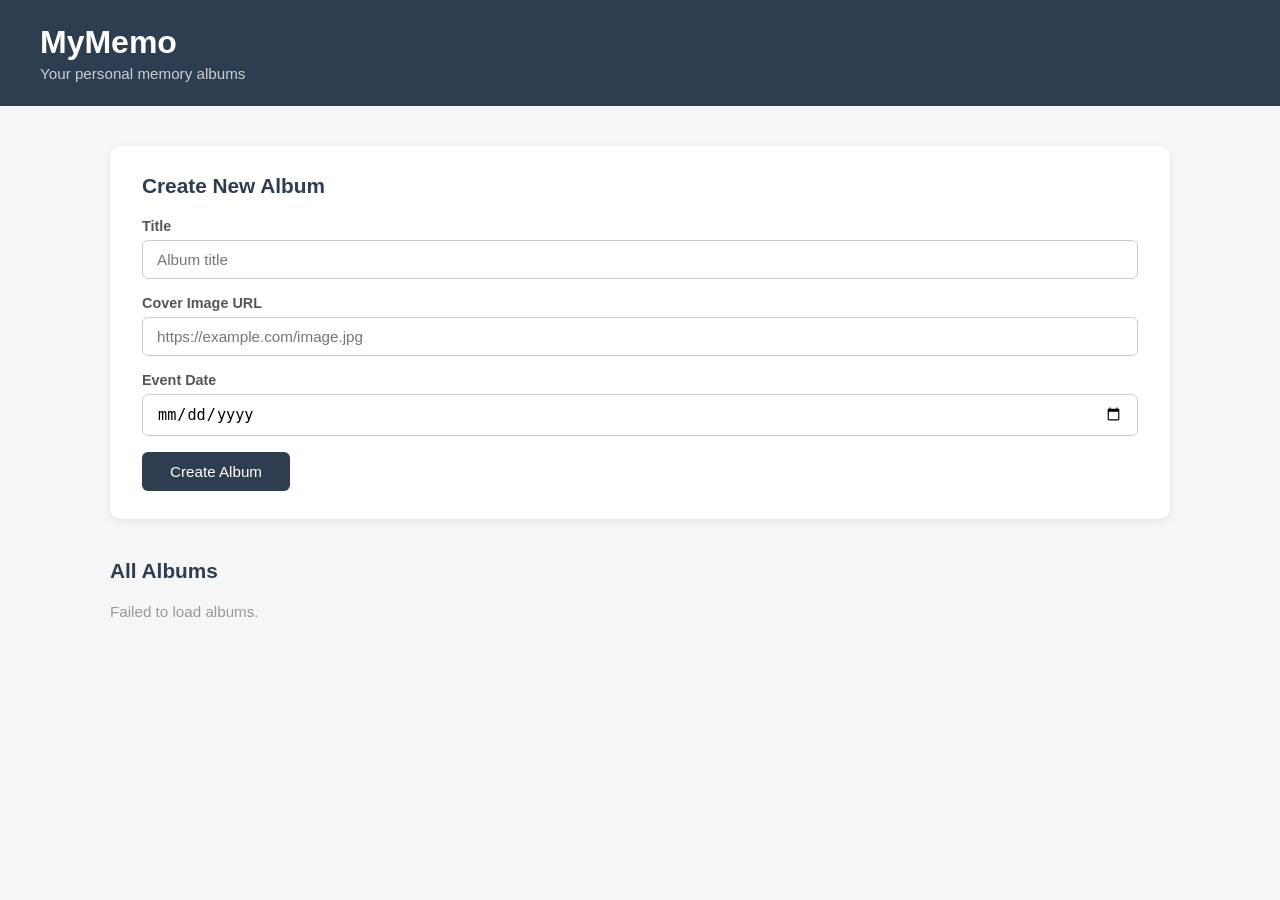
==== src/main/resources/static/Album.html @ 6ceed378 "Initial commit" ====
<!DOCTYPE html>
<html lang="en">
<head>
  <meta charset="UTF-8" />
  <meta name="viewport" content="width=device-width, initial-scale=1.0" />
  <title>MyMemo - Album Details</title>
  <link rel="stylesheet" href="style.css" />
</head>
<body>

  <header>
    <h1><a href="index.html">MyMemo</a></h1>
    <p>Album Details</p>
  </header>

  <main>

    <section id="album-details" class="album-details">
      <img id="album-cover" src="" alt="Album Cover" />
      <div class="album-info">
        <h2 id="album-title">Loading...</h2>
        <p id="album-date"></p>
      </div>
    </section>

    <section class="form-section">
      <h2>Add a Memory</h2>
      <form id="memory-form">
        <div class="form-group">
          <label for="imageUrl">Image URL</label>
          <input type="url" id="imageUrl" placeholder="https://example.com/photo.jpg" />
        </div>
        <div class="form-group">
          <label for="description">Description</label>
          <input type="text" id="description" placeholder="What happened here?" required />
        </div>
        <div class="form-group">
          <label for="memoryDate">Memory Date</label>
          <input type="date" id="memoryDate" />
        </div>
        <button type="submit">Add Memory</button>
      </form>
    </section>

    <section class="albums-section">
      <h2>Memories</h2>
      <div id="memory-container" class="album-grid"></div>
    </section>

  </main>

  <script src="album.js"></script>
</body>
</html>
---- src/main/resources/static/style.css ----
* {
  box-sizing: border-box;
  margin: 0;
  padding: 0;
}

body {
  font-family: 'Segoe UI', Tahoma, Geneva, Verdana, sans-serif;
  background-color: #f4f6f8;
  color: #333;
}

header {
  background-color: #2c3e50;
  color: white;
  padding: 24px 40px;
}

header h1 {
  font-size: 2rem;
}

header p {
  font-size: 0.95rem;
  opacity: 0.75;
  margin-top: 4px;
}

main {
  max-width: 1100px;
  margin: 40px auto;
  padding: 0 20px;
}

/* ── Form ── */
.form-section {
  background: white;
  padding: 28px 32px;
  border-radius: 10px;
  box-shadow: 0 2px 8px rgba(0, 0, 0, 0.08);
  margin-bottom: 40px;
}

.form-section h2 {
  margin-bottom: 20px;
  font-size: 1.3rem;
  color: #2c3e50;
}

.form-group {
  display: flex;
  flex-direction: column;
  margin-bottom: 16px;
}

.form-group label {
  font-size: 0.9rem;
  font-weight: 600;
  margin-bottom: 6px;
  color: #555;
}

.form-group input {
  padding: 10px 14px;
  border: 1px solid #ccc;
  border-radius: 6px;
  font-size: 0.95rem;
  transition: border-color 0.2s;
}

.form-group input:focus {
  outline: none;
  border-color: #2c3e50;
}

button[type="submit"] {
  background-color: #2c3e50;
  color: white;
  border: none;
  padding: 11px 28px;
  border-radius: 6px;
  font-size: 0.95rem;
  cursor: pointer;
  transition: background-color 0.2s;
}

button[type="submit"]:hover {
  background-color: #3d5166;
}

/* ── Albums Grid ── */
.albums-section h2 {
  margin-bottom: 20px;
  font-size: 1.3rem;
  color: #2c3e50;
}

.album-grid {
  display: grid;
  grid-template-columns: repeat(auto-fill, minmax(240px, 1fr));
  gap: 24px;
}

/* ── Album Card ── */
.album-card {
  background: white;
  border-radius: 10px;
  box-shadow: 0 2px 8px rgba(0, 0, 0, 0.08);
  overflow: hidden;
  cursor: pointer;
  transition: transform 0.2s, box-shadow 0.2s;
}

.album-card:hover {
  transform: translateY(-4px);
  box-shadow: 0 6px 16px rgba(0, 0, 0, 0.12);
}

.album-card img {
  width: 100%;
  height: 160px;
  object-fit: cover;
  background-color: #dde1e7;
}

.album-card-body {
  padding: 14px 16px;
}

.album-card-body h3 {
  font-size: 1.05rem;
  margin-bottom: 6px;
  color: #2c3e50;
}

.album-card-body p {
  font-size: 0.85rem;
  color: #888;
}

.no-albums {
  color: #999;
  font-size: 0.95rem;
}

/* ── Album Details ── */
.album-details {
  display: flex;
  align-items: center;
  gap: 24px;
  background: white;
  border-radius: 10px;
  box-shadow: 0 2px 8px rgba(0, 0, 0, 0.08);
  overflow: hidden;
  margin-bottom: 40px;
  padding: 0;
}

.album-details img {
  width: 280px;
  height: 180px;
  object-fit: cover;
  flex-shrink: 0;
  background-color: #dde1e7;
}

.album-info {
  padding: 20px;
}

.album-info h2 {
  font-size: 1.6rem;
  color: #2c3e50;
  margin-bottom: 8px;
}

.album-info p {
  font-size: 0.95rem;
  color: #888;
}

header a {
  color: white;
  text-decoration: none;
}

header a:hover {
  text-decoration: underline;
}
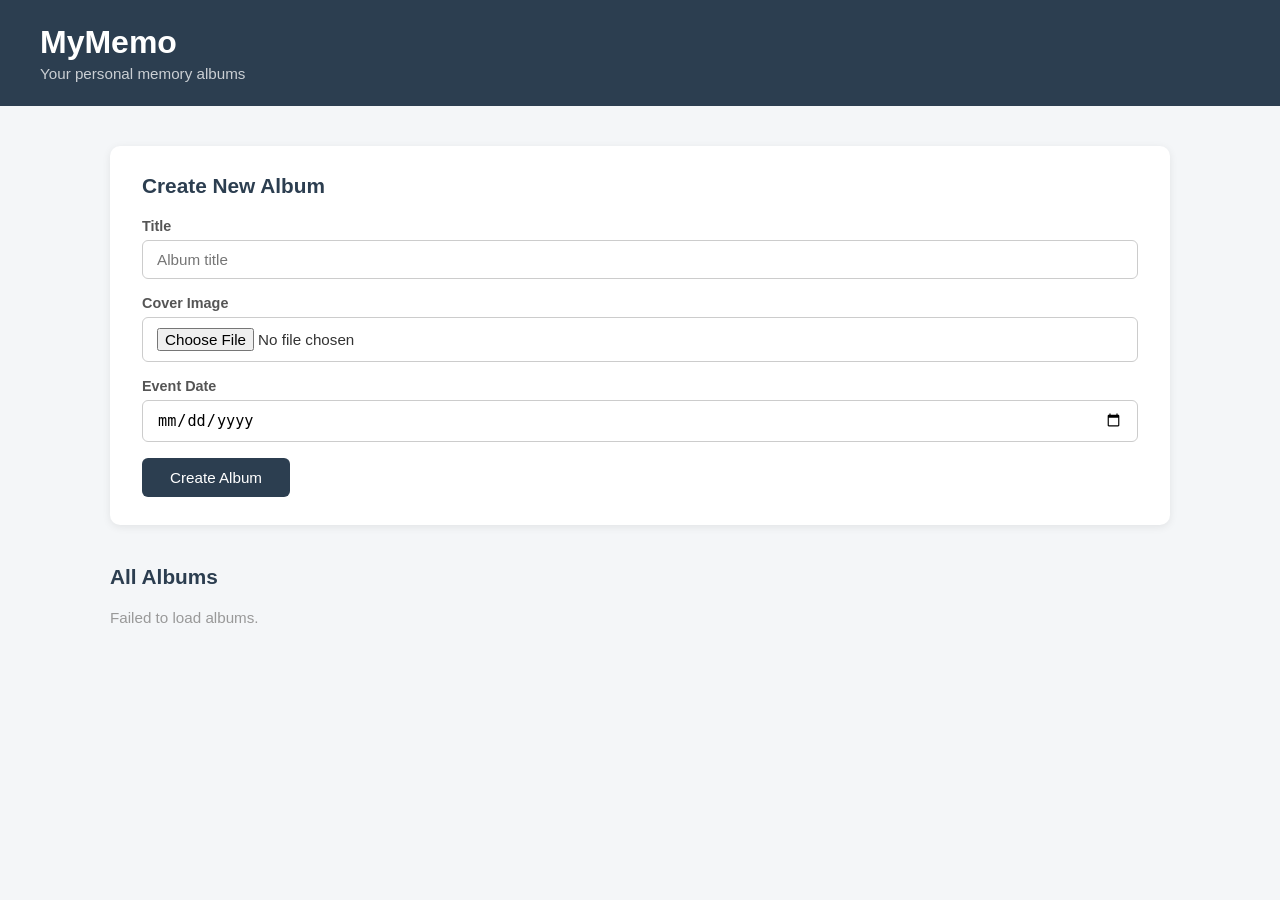
==== commit fadb87ad: "Changed from upload image URL to upload file. And also added a delete option on Album card on UI." ====
--- a/src/main/resources/static/Album.html
+++ b/src/main/resources/static/Album.html
@@ -27,8 +27,8 @@
       <h2>Add a Memory</h2>
       <form id="memory-form">
         <div class="form-group">
-          <label for="imageUrl">Image URL</label>
-          <input type="url" id="imageUrl" placeholder="https://example.com/photo.jpg" />
+          <label for="image">Image</label>
+          <input type="file" id="image" accept="image/*" />
         </div>
         <div class="form-group">
           <label for="description">Description</label>
--- a/src/main/resources/static/style.css
+++ b/src/main/resources/static/style.css
@@ -136,6 +136,22 @@
 .album-card-body p {
   font-size: 0.85rem;
   color: #888;
+}
+
+.delete-btn {
+  margin-top: 10px;
+  padding: 6px 14px;
+  background-color: #e74c3c;
+  color: white;
+  border: none;
+  border-radius: 6px;
+  cursor: pointer;
+  font-size: 0.8rem;
+  width: 100%;
+}
+
+.delete-btn:hover {
+  background-color: #c0392b;
 }
 
 .no-albums {
